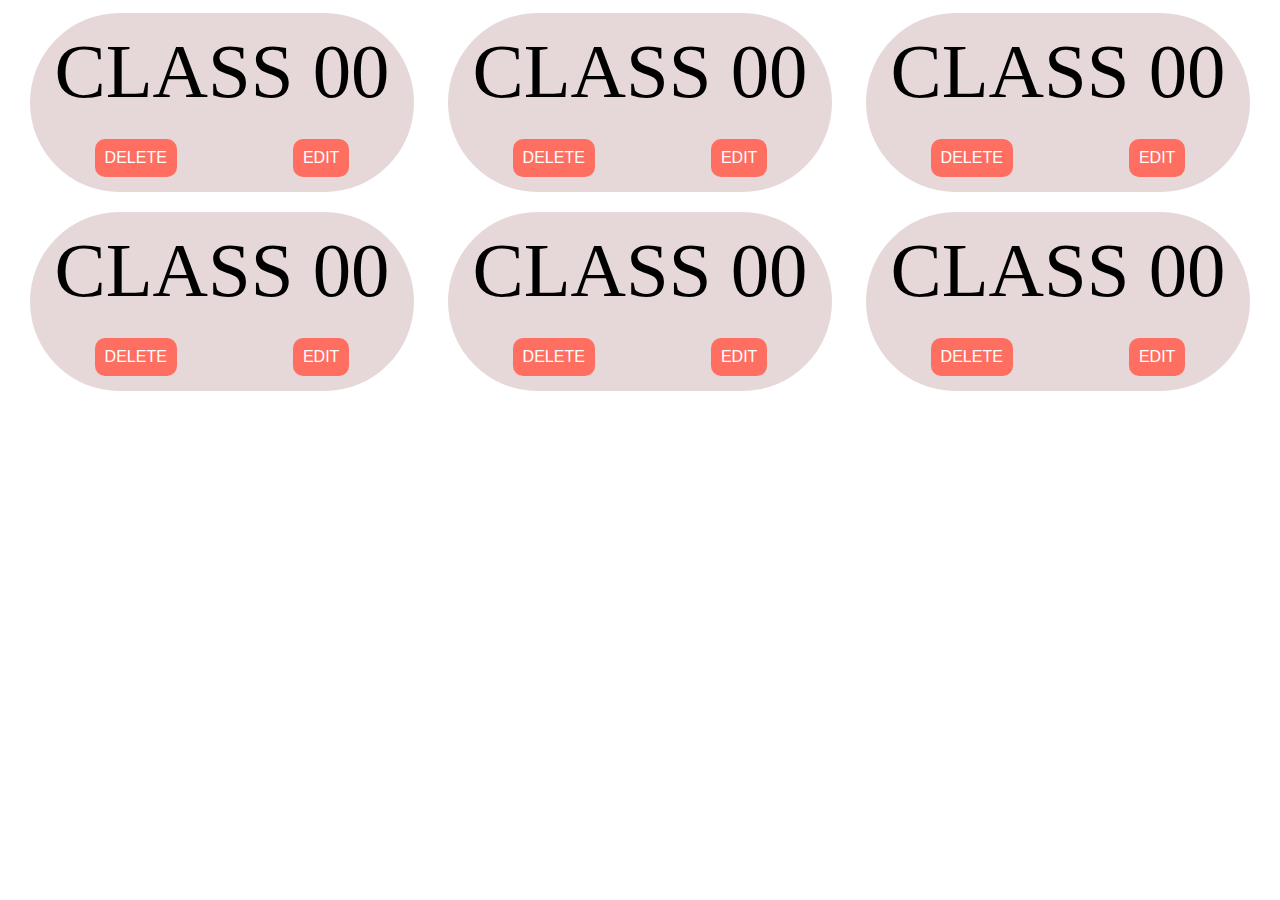
==== HTML/admin-home.html @ bd64bcce "first commit" ====
<!DOCTYPE html>
<html lang="en">
<head>
  <meta charset="UTF-8">
  <meta name="viewport" content="width=device-width, initial-scale=1.0">
  <title>Combine Groups</title>

  <link rel="stylesheet" href="../CSS/admin-home.css">

</head>
<body>
  
  <div class="flex-box">


    <div class="group-wrapper">
      <div class="boundary">
        <div class="name-sec">CLASS 00</div>
  
        <div class="btn-sec">
          <button>DELETE</button>
          <button>EDIT</button>
        </div>
      </div>
    </div>

    <div class="group-wrapper">
      <div class="boundary">
        <div class="name-sec">CLASS 00</div>
  
        <div class="btn-sec">
          <button>DELETE</button>
          <button>EDIT</button>
        </div>
      </div>
    </div>

    <div class="group-wrapper">
      <div class="boundary">
        <div class="name-sec">CLASS 00</div>
  
        <div class="btn-sec">
          <button>DELETE</button>
          <button>EDIT</button>
        </div>
      </div>
    </div>

    <div class="group-wrapper">
      <div class="boundary">
        <div class="name-sec">CLASS 00</div>
  
        <div class="btn-sec">
          <button>DELETE</button>
          <button>EDIT</button>
        </div>
      </div>
    </div>

    <div class="group-wrapper">
      <div class="boundary">
        <div class="name-sec">CLASS 00</div>
  
        <div class="btn-sec">
          <button>DELETE</button>
          <button>EDIT</button>
        </div>
      </div>
    </div>

    <div class="group-wrapper">
      <div class="boundary">
        <div class="name-sec">CLASS 00</div>
  
        <div class="btn-sec">
          <button>DELETE</button>
          <button>EDIT</button>
        </div>
      </div>
    </div>


    
  </div>

</body>
</html>
---- CSS/admin-home.css ----
.flex-box{
  display: grid;
  grid-template-columns: 1fr 1fr 1fr;
  grid-row-gap: 20px;
  padding: 5px;
  place-items: center;
}

.a{
  display: flex;
  align-items: center;
  justify-content: center;
}

.boundary{
  display: flex;
  justify-content: center;
  align-items: center;
  flex-direction: column;
  background-color: #e6d8d8;
  padding: 10px;
  border-radius: 1000px;
  overflow: hidden;
}
.group-wrapper{
  display: inline-block;
  width: 30vmax;
}
.name-sec{
  padding: 5px;
  margin-bottom: 1vmax;
  font-size: 6vmax;
}
.btn-sec{
  padding: 5px;
  display: flex;
  justify-content: space-between;
  width: 70%;
}
.btn-sec button{
  padding: 10px;
  background-color: #ff6f61;
  border: none;
  color: #fff;
  border-radius: 10px;
  font-size: 1.25vmax;
}


@media (max-width : 980px) {
  .flex-box{
    grid-template-columns: 1fr;
  }
  .name-sec{
    padding: 5px;
    margin-bottom: 1vmax;
    font-size: 5vmax;
  }
  .group-wrapper{
    display: inline-block;
    width: 40vmax;
  }
  .btn-sec button{
    padding: 10px;
    background-color: #ff6f61;
    border: none;
    color: #fff;
    border-radius: 10px;
    font-size: 1.5vmax;
  }
}
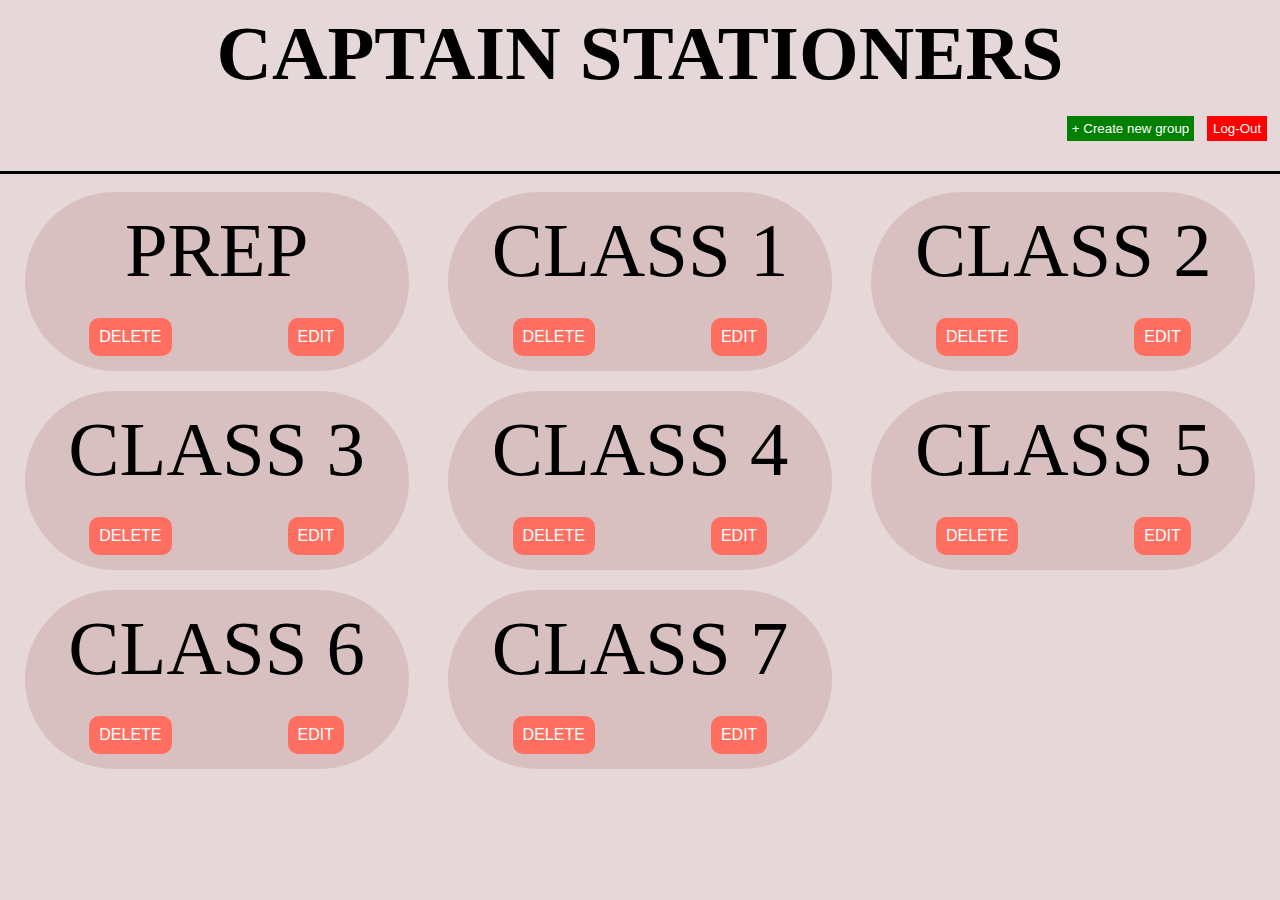
==== commit c068c3fe: "fix admin home page" ====
--- a/HTML/admin-home.html
+++ b/HTML/admin-home.html
@@ -5,74 +5,29 @@
   <meta name="viewport" content="width=device-width, initial-scale=1.0">
   <title>Combine Groups</title>
 
+
+  <link rel="stylesheet" href="../CSS/nav-bar.css">
   <link rel="stylesheet" href="../CSS/admin-home.css">
 
 </head>
 <body>
+
+
+  <div class="nav-bar">
+    <div class="nav-name-sec">CAPTAIN STATIONERS</div>
+    <div class="nav-btn-sec">
+      <button class="new-group-btn">+ Create new group</button>
+      <button class="log-out-btn">Log-Out</button>
+    </div>
+  </div>
   
   <div class="flex-box">
 
-
     <div class="group-wrapper">
       <div class="boundary">
-        <div class="name-sec">CLASS 00</div>
+        <div class="admin-name-sec">PREP</div>
   
-        <div class="btn-sec">
-          <button>DELETE</button>
-          <button>EDIT</button>
-        </div>
-      </div>
-    </div>
-
-    <div class="group-wrapper">
-      <div class="boundary">
-        <div class="name-sec">CLASS 00</div>
-  
-        <div class="btn-sec">
-          <button>DELETE</button>
-          <button>EDIT</button>
-        </div>
-      </div>
-    </div>
-
-    <div class="group-wrapper">
-      <div class="boundary">
-        <div class="name-sec">CLASS 00</div>
-  
-        <div class="btn-sec">
-          <button>DELETE</button>
-          <button>EDIT</button>
-        </div>
-      </div>
-    </div>
-
-    <div class="group-wrapper">
-      <div class="boundary">
-        <div class="name-sec">CLASS 00</div>
-  
-        <div class="btn-sec">
-          <button>DELETE</button>
-          <button>EDIT</button>
-        </div>
-      </div>
-    </div>
-
-    <div class="group-wrapper">
-      <div class="boundary">
-        <div class="name-sec">CLASS 00</div>
-  
-        <div class="btn-sec">
-          <button>DELETE</button>
-          <button>EDIT</button>
-        </div>
-      </div>
-    </div>
-
-    <div class="group-wrapper">
-      <div class="boundary">
-        <div class="name-sec">CLASS 00</div>
-  
-        <div class="btn-sec">
+        <div class="admin-btn-sec">
           <button>DELETE</button>
           <button>EDIT</button>
         </div>
@@ -80,7 +35,91 @@
     </div>
 
 
-    
+    <div class="group-wrapper">
+      <div class="boundary">
+        <div class="admin-name-sec">CLASS 1</div>
+  
+        <div class="admin-btn-sec">
+          <button>DELETE</button>
+          <button>EDIT</button>
+        </div>
+      </div>
+    </div>
+
+
+    <div class="group-wrapper">
+      <div class="boundary">
+        <div class="admin-name-sec">CLASS 2</div>
+  
+        <div class="admin-btn-sec">
+          <button>DELETE</button>
+          <button>EDIT</button>
+        </div>
+      </div>
+    </div>
+
+
+    <div class="group-wrapper">
+      <div class="boundary">
+        <div class="admin-name-sec">CLASS 3</div>
+  
+        <div class="admin-btn-sec">
+          <button>DELETE</button>
+          <button>EDIT</button>
+        </div>
+      </div>
+    </div>
+
+
+    <div class="group-wrapper">
+      <div class="boundary">
+        <div class="admin-name-sec">CLASS 4</div>
+  
+        <div class="admin-btn-sec">
+          <button>DELETE</button>
+          <button>EDIT</button>
+        </div>
+      </div>
+    </div>
+
+
+    <div class="group-wrapper">
+      <div class="boundary">
+        <div class="admin-name-sec">CLASS 5</div>
+  
+        <div class="admin-btn-sec">
+          <button>DELETE</button>
+          <button>EDIT</button>
+        </div>
+      </div>
+    </div>
+
+
+    <div class="group-wrapper">
+      <div class="boundary">
+        <div class="admin-name-sec">CLASS 6</div>
+  
+        <div class="admin-btn-sec">
+          <button>DELETE</button>
+          <button>EDIT</button>
+        </div>
+      </div>
+    </div>
+
+
+    <div class="group-wrapper">
+      <div class="boundary">
+        <div class="admin-name-sec">CLASS 7</div>
+  
+        <div class="admin-btn-sec">
+          <button>DELETE</button>
+          <button>EDIT</button>
+        </div>
+      </div>
+    </div>
+
+   
+
   </div>
 
 </body>
--- a/CSS/nav-bar.css
+++ b/CSS/nav-bar.css
@@ -0,0 +1,98 @@
+.nav-bar{
+  display: flex;
+  justify-content: center;
+  align-items: center;
+  flex-direction: column;
+  padding: 0vmax;
+  padding-bottom: 2vmax;
+  overflow: hidden;
+  background-color: #e6d8d8;
+  border-bottom: 3px solid black;
+}
+
+.nav-name-sec{
+  font-size: 6vmax;
+  font-weight: bolder;
+  margin-bottom: 1vmax;
+  padding: 0;
+  padding-top: 10px;
+}
+
+.nav-btn-sec{
+  display: flex;
+  justify-content: end;
+  width: 100%;
+  padding: 5px;
+}
+
+.new-group-btn{
+  background-color: green;
+  color: white;
+  border: none;
+  padding: 5px;
+  cursor: pointer;
+  transition: 0.3s ease-in-out;
+  margin-right: 1vmax;
+}
+.new-group-btn:hover{
+  box-shadow: 0 0 30px 2px rgb(25, 173, 25);
+  border-radius: 20px;
+  font-weight: bold;
+  padding: 5px 10px;
+}
+.log-out-btn{
+  background-color: red;
+  color: white;
+  border: none;
+  padding: 5px 6px;
+  margin-right: 1vmax;
+  cursor: pointer;
+  transition: 0.3s ease-in-out;
+}
+
+.log-out-btn:hover{
+  box-shadow: 0 0 30px 2px rgb(235, 44, 34);
+  border-radius: 20px;
+  font-weight: bold;
+  padding: 5px 10px;
+}
+
+
+@media (max-width : 980px) {
+
+  body{
+    padding: 0;
+    margin: 0;
+  }
+  .nav-name-sec{
+    display: flex;
+    align-items: center;
+    justify-content: center;
+    font-size: 3.5vmax;
+    width: 100%;
+    padding: 10px 3px;
+    padding-top: 20px;
+  }
+  .nav-btn-sec{
+    display: flex;
+    justify-content: end;
+    align-items: center;
+    padding: 0;
+  }
+
+  .new-group-btn{
+    font-size: 12px;
+    padding: 4px;
+  }
+  .log-out-btn{
+    font-size: 12px;
+    padding: 4px;
+  }
+
+  .nav-bar{
+    display: flex;
+    justify-content: center;
+    align-items: center;
+    padding-bottom: 1.5vmax;
+  }
+}--- a/CSS/admin-home.css
+++ b/CSS/admin-home.css
@@ -1,23 +1,30 @@
+body{
+  padding: 0;
+  margin: 0;
+  background-color: #e6d8d8;
+}
 .flex-box{
   display: grid;
   grid-template-columns: 1fr 1fr 1fr;
   grid-row-gap: 20px;
   padding: 5px;
   place-items: center;
+  margin-top: 1vmax;
+  
 }
 
-.a{
+/* .a{
   display: flex;
   align-items: center;
   justify-content: center;
-}
+} */
 
 .boundary{
   display: flex;
   justify-content: center;
   align-items: center;
   flex-direction: column;
-  background-color: #e6d8d8;
+  background-color: #d8c0c0;
   padding: 10px;
   border-radius: 1000px;
   overflow: hidden;
@@ -26,18 +33,18 @@
   display: inline-block;
   width: 30vmax;
 }
-.name-sec{
+.admin-name-sec{
   padding: 5px;
   margin-bottom: 1vmax;
   font-size: 6vmax;
 }
-.btn-sec{
+.admin-btn-sec{
   padding: 5px;
   display: flex;
   justify-content: space-between;
   width: 70%;
 }
-.btn-sec button{
+.admin-btn-sec button{
   padding: 10px;
   background-color: #ff6f61;
   border: none;
@@ -49,23 +56,29 @@
 
 @media (max-width : 980px) {
   .flex-box{
-    grid-template-columns: 1fr;
+    margin-top: 3vmax;
+    grid-template-columns: 1fr 1fr;
   }
-  .name-sec{
+  .admin-name-sec{
     padding: 5px;
     margin-bottom: 1vmax;
-    font-size: 5vmax;
+    font-size: 4vmax;
   }
   .group-wrapper{
     display: inline-block;
-    width: 40vmax;
+    width: 20vmax;
   }
-  .btn-sec button{
-    padding: 10px;
+  .admin-btn-sec{
+    display: flex;
+    justify-content: space-between;
+    width: 80%;
+  }
+  .admin-btn-sec button{
+    padding: 8px;
     background-color: #ff6f61;
     border: none;
     color: #fff;
     border-radius: 10px;
-    font-size: 1.5vmax;
+    font-size: 1.3vmax;
   }
 }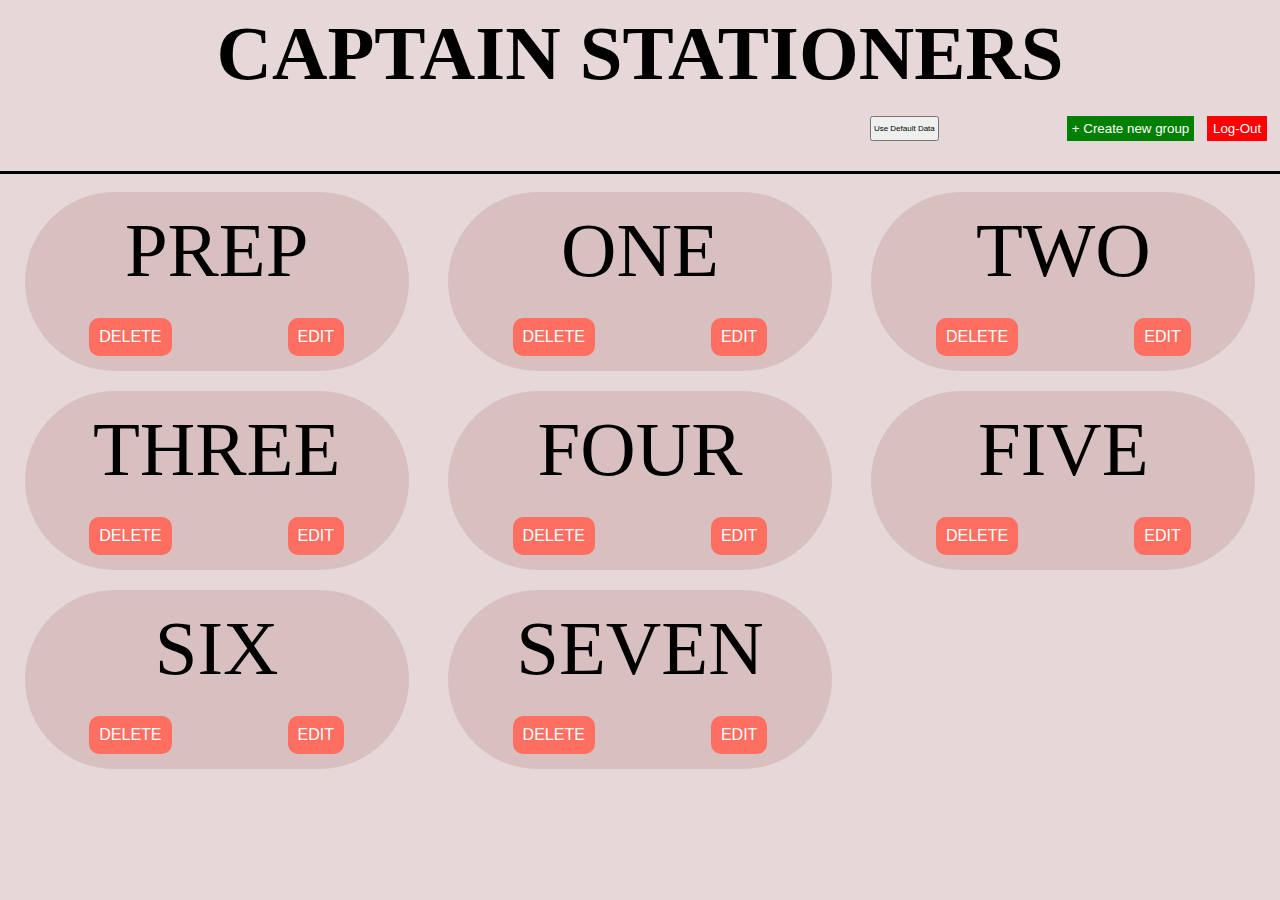
==== commit 9fc10382: "admin home done" ====
--- a/HTML/admin-home.html
+++ b/HTML/admin-home.html
@@ -3,7 +3,7 @@
 <head>
   <meta charset="UTF-8">
   <meta name="viewport" content="width=device-width, initial-scale=1.0">
-  <title>Combine Groups</title>
+  <title>Admin Home</title>
 
 
   <link rel="stylesheet" href="../CSS/nav-bar.css">
@@ -16,14 +16,15 @@
   <div class="nav-bar">
     <div class="nav-name-sec">CAPTAIN STATIONERS</div>
     <div class="nav-btn-sec">
+      <button class="default-data-btn" style="margin-right: 10vmax; font-size: 8px; padding: 2px;">Use Default Data</button>
       <button class="new-group-btn">+ Create new group</button>
       <button class="log-out-btn">Log-Out</button>
     </div>
   </div>
   
-  <div class="flex-box">
-
-    <div class="group-wrapper">
+  <div class="admin-flex-box">
+
+    <!-- <div class="group-wrapper">
       <div class="boundary">
         <div class="admin-name-sec">PREP</div>
   
@@ -116,11 +117,89 @@
           <button>EDIT</button>
         </div>
       </div>
-    </div>
-
+    </div> -->
+
+  </div>
+
+
+  <div id="admin-home-popup" class="hide-admin-popup"> 
+
+    <div class="admin-home-popup-name-div">
+      <p class="admin-home-popup-name-para"></p>
+      <div class="add-bookCopy-btns-div">
+        <button class="admin-home-popup-addbook-btn">+ ADD NEW BOOK</button>
+      </div>
+    </div>
+
+    <div class="admin-home-popup-table-div">
+      <table class="admin-home-table">
+        <thead class="admin-popup-table-head">
+          
+        </thead>
+        
+        <tbody class="admin-popup-table-body">
+          
+        </tbody>
+      </table>
+    </div>
+    
+
+
+    <div class="admin-home-popup-btn-div">
+      <button class="admin-popup-close-btn">Close</button>
+      <button class="admin-popup-save-btn">Save Changes</button>
+    </div>
+    
+  </div>
+
+
+  <div id="admin-home-delete-popup" class="hide-admin-delete-popup"> 
    
-
-  </div>
-
+   <div class="admin-delete-popup-content"></div>
+   <div class="admin-home-delete-btn-div">
+    <button class="admin-delete-popup-delete-btn">DELETE</button>
+    <button class="admin-delete-popup-cancel-btn">CANCEL</button>
+   </div>
+   
+  </div>
+  
+
+  <div id="admin-home-addBook-popup" class="hide-admin-addBook-popup">
+    <div class="newBookForm-div">
+      <div class="newBook-form-name-div">
+        <p>Book Name</p>
+        <input type="text" placeholder="enter book name" class="newBook-name-input">
+      </div>
+
+      <div class="newBook-form-pub-div">
+        <p>Publisher</p>
+        <input type="text" placeholder="enter publisher name" class="newBook-publisher-input">
+      </div>
+
+      <div class="newBook-form-quantity-div">
+        <p>Quantity</p>
+        <input type="text" placeholder="enter quantity" class="newBook-quantity-input">
+      </div>
+
+      <div class="newBook-form-price-div">
+        <p>Price</p>
+        <input type="text" placeholder="enter book price" class="newBook-price-input">
+      </div>
+    </div>
+
+    <div class="err-div">
+      <p class="error-msg"></p>
+    </div>
+
+    <div class="admin-home-addBook-btn-div">
+      <button class="admin-addBook-popup-cancel-btn">Cancel</button>
+      <button class="admin-home-addBook-btn">Add Book</button>
+    </div>
+
+    
+  </div>
+  
+
+  <script type="module" src="../JS/admin-home.js"></script>
 </body>
 </html>--- a/CSS/admin-home.css
+++ b/CSS/admin-home.css
@@ -3,7 +3,7 @@
   margin: 0;
   background-color: #e6d8d8;
 }
-.flex-box{
+.admin-flex-box{
   display: grid;
   grid-template-columns: 1fr 1fr 1fr;
   grid-row-gap: 20px;
@@ -13,11 +13,6 @@
   
 }
 
-/* .a{
-  display: flex;
-  align-items: center;
-  justify-content: center;
-} */
 
 .boundary{
   display: flex;
@@ -53,9 +48,252 @@
   font-size: 1.25vmax;
 }
 
+.admin-home-remove-btn{
+  cursor: pointer;
+  color: red;
+}
+
+
+.hide-admin-popup {
+  display: none;
+}
+
+#admin-home-popup{
+  position: absolute;
+  top: 50%;
+  left: 50%;
+  transform: translate(-50%, -25%);
+  background-color: white;
+  padding: 20px;
+  border: 1px solid #ddd;
+  background-color:#ebe2e2;
+  border: 1px solid #000000;
+  box-shadow: 0 0 20px black;
+}
+
+
+.admin-home-popup-name-div{
+  display: flex;
+  align-items: center;
+  justify-content: space-between;
+  margin-bottom: 1vmax;
+}
+.admin-home-popup-name-para{
+  padding: 0;
+  margin: 0;
+  font-size: 20px;
+  margin-left: 10px;
+}
+
+.admin-home-popup-addbook-btn{
+  padding: 3px 5px;
+  font-size: 11px;
+  font-weight: bold;
+  background-color: blue;
+  color: #fff;
+  border: none;
+  cursor: pointer;
+}
+.add-bookCopy-btns-div{
+  justify-content: space-between;
+  align-items: center;
+}
+.admin-home-popup-table-div{
+  display: flex;
+  align-items: center;
+  justify-content: center;
+  margin-bottom: 2vmax;
+}
+
+.admin-home-popup-btn-div{
+  display: flex;
+  align-items: center;
+  justify-content: space-between;
+}
+
+
+.admin-home-table{
+  text-align: center;
+  border: 1px solid black;
+  background-color: #d3c0c0;
+}
+
+.admin-home-name-col
+{
+  font-size: 14px;
+  text-align: left;
+}
+.admin-home-pub-col{
+  font-size: 10px;
+}
+
+
+.admin-popup-table-head{
+  background-color: #000000;
+  color: #fff;
+  border-bottom: 2px solid red;
+  font-size: 1.17vmax;
+}
+
+.admin-popup-table-body td{
+  border-bottom: 1px solid black;
+}
+
+
+.admin-delete-popup-content{
+  margin-bottom: 3vmax;
+  display: flex;
+  justify-content: center;
+  align-items: center;
+}
+
+
+.hide-admin-addBook-popup,
+.hide-admin-delete-popup{
+  display: none;
+}
+
+.admin-delete-popup-cancel-btn,
+.admin-delete-popup-delete-btn{
+  padding: 5px;
+  cursor: pointer;
+}
+
+.admin-delete-popup-delete-btn{
+  background-color: red;
+  color: white;
+  border: none;
+}
+
+.admin-delete-popup-cancel-btn{
+  background-color: green;
+  color: white;
+  border: none;
+}
+
+.admin-home-delete-btn-div{
+  display: flex;
+  justify-content: space-between;
+}
+.admin-home-popup-table-publisher{
+  font-size: 12px;
+}
+
+
+#admin-home-delete-popup{
+  position: absolute;
+  top: 50%;
+  left: 50%;
+  transform: translate(-50%, -25%);
+  padding: 20px;
+  border: 1px solid #d6cece;
+  background-color:#e6dede;
+  border: 1px solid #000000;
+  box-shadow: 0 0 20px black;
+  font-size: 20px;
+}
+
+
+
+.admin-popup-close-btn{
+  padding: 5px 7px;
+  font-size: 14px;
+  font-weight: bold;
+  background-color: red;
+  color: #fff;
+  border: none; 
+  border-radius: 10px;
+  cursor: pointer;
+}
+
+.admin-popup-save-btn{
+  padding: 5px 7px;
+  font-size: 14px;
+  font-weight: bold;
+  background-color: green;
+  color: #fff;
+  border: none; 
+  border-radius: 10px;
+  cursor: pointer;
+}
+
+
+#admin-home-addBook-popup{
+  position: absolute;
+  top: 50%;
+  left: 50%;
+  transform: translate(-50%, -25%);
+  padding: 20px;
+  border: 1px solid #d6cece;
+  background-color:#e6dede;
+  border: 1px solid #000000;
+  box-shadow: 0 0 20px black;
+  font-size: 20px;
+}
+
+.newBook-form-name-div,
+.newBook-form-pub-div,
+.newBook-form-quantity-div,
+.newBook-form-price-div{
+  display: flex;
+  justify-content: space-between;
+  align-items: center;
+  font-size: 13px;
+}
+
+.newBook-form-name-div p,
+.newBook-form-pub-div p,
+.newBook-form-quantity-div p,
+.newBook-form-price-div p{
+  margin-right: 1vmax;
+}
+
+
+.admin-home-addBook-btn-div{
+  display: flex;
+  align-items: center;
+  justify-content: space-between;
+}
+
+.err-div{
+  display: flex;
+  align-items: center;
+  justify-content: center;
+  margin-bottom: 1vmax;
+}
+.error-msg{
+  padding: 0;
+  margin: 0;
+  color: red;
+  font-weight: bold;
+  font-size: 10px;
+}
+
+.admin-addBook-popup-cancel-btn,
+.admin-home-addBook-btn {
+  padding: 2px 4px;
+  margin: 0;
+  border: none;
+  color: #fff;
+  
+}
+
+.admin-addBook-popup-cancel-btn{
+  background-color: red;
+}
+
+.admin-home-addBook-btn {
+  background-color: green;
+}
+
+
+
+
+
+
 
 @media (max-width : 980px) {
-  .flex-box{
+  .admin-flex-box{
     margin-top: 3vmax;
     grid-template-columns: 1fr 1fr;
   }
@@ -81,4 +319,71 @@
     border-radius: 10px;
     font-size: 1.3vmax;
   }
+  .admin-popup-table-head{
+    /* font-size: 1.15vmax; */
+    font-size: 1.25vmax;
+  }
+  .admin-home-popup-table-publisher{
+    font-size: 11px;
+  }
+  .admin-home-name-col
+  {
+    font-size: 11px;
+  }
+  .admin-delete-popup-content{
+    margin-bottom: 4vmax;
+  }
+  #admin-home-popup{
+    font-size: 13px;
+    top: 50%;
+    left: 50%;
+    transform: translate(-50%, -50%);
+    width: 90%;
+    background-color: white;
+    padding: 20px;
+    border: 1px solid #ddd;
+    background-color:#ebe2e2;
+    border: 1px solid #000000;
+    box-shadow: 0 0 20px black;
+  }
+
+
+  #admin-home-delete-popup{
+    position: absolute;
+    top: 50%;
+    left: 50%;
+    width: 50%;
+    transform: translate(-50%, -50%);
+    padding: 20px;
+    border: 1px solid #d6cece;
+    background-color:#e6dede;
+    border: 1px solid #000000;
+    box-shadow: 0 0 20px black;
+    font-size: 15px;
+  }
+
+
+  #admin-home-addBook-popup{
+    position: absolute;
+    top: 50%;
+    left: 50%;
+    transform: translate(-50%, -50%);
+    width: 80%;
+    padding: 20px;
+    border: 1px solid #d6cece;
+    background-color:#e6dede;
+    border: 1px solid #000000;
+    box-shadow: 0 0 20px black;
+    font-size: 20px;
+  }
+  .admin-home-addBook-btn-div{
+    margin-top: 4vmax;
+    justify-content: space-evenly;
+  }
+
+  .admin-addBook-popup-cancel-btn,
+  .admin-home-addBook-btn {
+    padding: 5px 6px;
+    font-weight: bold;    
+  }
 }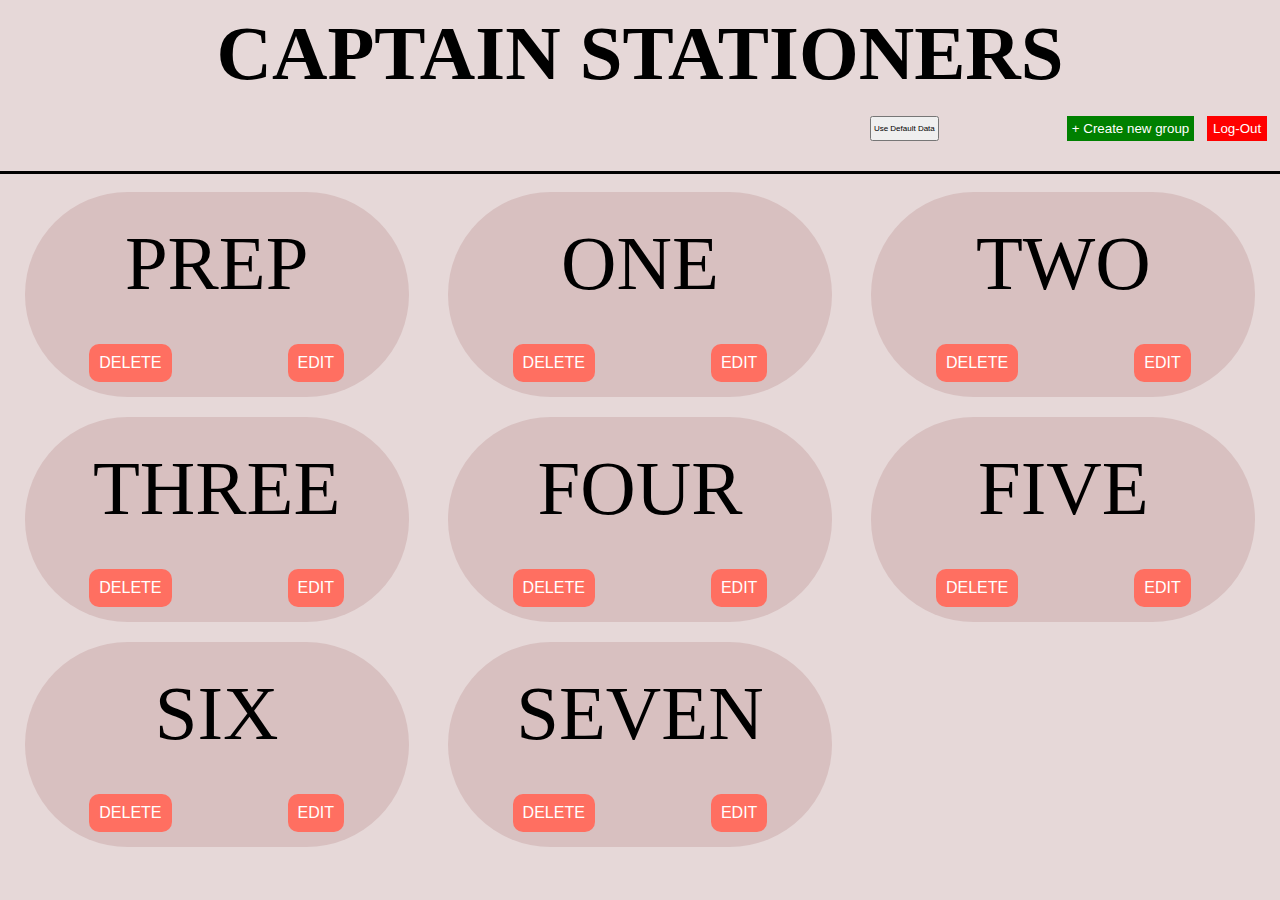
==== commit 99dad545: "sales page 80%" ====
--- a/HTML/admin-home.html
+++ b/HTML/admin-home.html
@@ -118,6 +118,7 @@
         </div>
       </div>
     </div> -->
+
 
   </div>
 
@@ -185,6 +186,15 @@
         <p>Price</p>
         <input type="text" placeholder="enter book price" class="newBook-price-input">
       </div>
+
+      <div class="newBook-form-type-div">
+          
+        <p>Type</p>
+        <select class="newBook-type-input">
+          <option value="book">BOOK</option>
+          <option value="copy">COPY</option>
+        </select>
+      </div>
     </div>
 
     <div class="err-div">
@@ -198,6 +208,99 @@
 
     
   </div>
+
+
+
+
+
+
+
+
+  <div id="add-newBook-form-div" class="hide-create-new-group-popup">
+
+    <div class="a-wrapper">
+
+
+      <div class="add-newBook-form-name-div">
+        <div class="group-name-and-input-div">
+          <p class="newGroup-form-name-p">Group Name</p>
+          <input type="text" placeholder="enter group name" class="add-newBook-name-input">
+        </div>
+        
+        <div class="name-err-msg-div"></div>
+      </div>
+  
+      <div class="form-newBook-details-div">
+  
+        <div class="input-newBook-divs">
+          <div class="up-newBookForm-div">
+            <div class="newBook-details-form-name-div">
+              <p>Name</p>
+              <input type="text" placeholder="enter book name" class="newBook-form-name-input">
+            </div>
+      
+            <div class="newBook-details-form-pub-div">
+              <p>Publisher</p>
+              <input type="text" placeholder="enter publisher name" class="newBook-form-publisher-input">
+            </div>
+
+
+            
+          </div>
+    
+          <div class="down-newBookForm-div">
+            <div class="newBook-details-form-quantity-div">
+              <p>Quantity</p>
+              <input type="number" placeholder="enter quantity" class="newBook-form-quantity-input">
+            </div>
+      
+            <div class="newBook-details-form-price-div">
+              <p>Price</p>
+              <input type="number" placeholder="enter price" class="newBook-form-price-input">
+            </div>
+          </div>
+        </div>
+        
+        <div class="newBook-details-form-type-div">
+          
+          <p>Type</p>
+          <select class="newBook-form-type-input">
+            <option value="book">BOOK</option>
+            <option value="copy">COPY</option>
+          </select>
+        </div>
+
+        <div class="newBook-details-error-div"></div>
+
+        <div class="form-newBook-add-btn-div">
+          <button class="form-newBook-add-btn">ADD BOOK</button>
+        </div>
+  
+      </div>
+  
+      <div class="form-newBook-tableOfBooks-div">
+        <table class="form-newBooks-table">
+          <thead class="admin-newGroup-tempBooks-table-head">
+          </thead>
+          
+          <tbody class="admin-newGroup-tempBooks-table-body">
+            
+          </tbody>
+        </table>
+      </div>
+  
+  
+      <div class="final-newBook-error-div"></div>
+      
+      <div class="create-group-button-div">
+        <button class="newBook-close-btn">Close</button>
+        <button class="newBook-form-save-btn">Save Group</button>
+      </div>
+
+    </div>
+
+  </div>
+
   
 
   <script type="module" src="../JS/admin-home.js"></script>
--- a/CSS/admin-home.css
+++ b/CSS/admin-home.css
@@ -10,7 +10,6 @@
   padding: 5px;
   place-items: center;
   margin-top: 1vmax;
-  
 }
 
 
@@ -29,9 +28,11 @@
   width: 30vmax;
 }
 .admin-name-sec{
-  padding: 5px;
+  padding: 18px;
   margin-bottom: 1vmax;
   font-size: 6vmax;
+  word-break: break-word;
+  
 }
 .admin-btn-sec{
   padding: 5px;
@@ -46,9 +47,11 @@
   color: #fff;
   border-radius: 10px;
   font-size: 1.25vmax;
-}
-
-.admin-home-remove-btn{
+  cursor: pointer;
+}
+
+.admin-home-remove-btn,
+.admin-home-newGroup-remove-btn{
   cursor: pointer;
   color: red;
 }
@@ -60,10 +63,9 @@
 
 #admin-home-popup{
   position: absolute;
-  top: 50%;
+  top: 20%;
   left: 50%;
-  transform: translate(-50%, -25%);
-  background-color: white;
+  transform: translateX(-50%);
   padding: 20px;
   border: 1px solid #ddd;
   background-color:#ebe2e2;
@@ -112,7 +114,8 @@
 }
 
 
-.admin-home-table{
+.admin-home-table,
+.form-newBooks-table{
   text-align: center;
   border: 1px solid black;
   background-color: #d3c0c0;
@@ -128,14 +131,16 @@
 }
 
 
-.admin-popup-table-head{
+.admin-popup-table-head,
+.admin-newGroup-tempBooks-table-head{
   background-color: #000000;
   color: #fff;
   border-bottom: 2px solid red;
   font-size: 1.17vmax;
 }
 
-.admin-popup-table-body td{
+.admin-popup-table-body td,
+.admin-newGroup-tempBooks-table-body td{
   border-bottom: 1px solid black;
 }
 
@@ -234,7 +239,8 @@
 .newBook-form-name-div,
 .newBook-form-pub-div,
 .newBook-form-quantity-div,
-.newBook-form-price-div{
+.newBook-form-price-div,
+.newBook-form-type-div{
   display: flex;
   justify-content: space-between;
   align-items: center;
@@ -244,7 +250,8 @@
 .newBook-form-name-div p,
 .newBook-form-pub-div p,
 .newBook-form-quantity-div p,
-.newBook-form-price-div p{
+.newBook-form-price-div p,
+.newBook-form-type-div p{
   margin-right: 1vmax;
 }
 
@@ -285,6 +292,194 @@
 .admin-home-addBook-btn {
   background-color: green;
 }
+
+
+
+
+
+
+
+
+/* =============================== */
+/* =============================== */
+/* =============================== */
+
+
+.form-newBook-details-div{
+  border-radius: 30px;
+  display: flex;
+  align-items: center;
+  place-items: center;
+  flex-direction: column;
+  padding: 1vmax;
+  background-color: #c7a9a9;
+  width: 95%;
+  overflow: hidden;
+}
+
+.input-newBook-divs{
+  display: flex;
+  align-items: center;
+  justify-content: space-evenly;
+  padding: 1vmax;
+  margin-bottom: 0vmax;
+}
+.input-newBook-divs p{
+  padding: 0;
+  margin: 0;
+  margin-bottom: 1vmax;
+  font-size: 1.3vmax;
+}
+
+.newBook-form-quantity-input,
+.newBook-form-price-input{
+  width: 12vmax;
+}
+
+.newBook-details-form-type-div{
+  display: flex;
+  align-items: center;
+  justify-content: center;
+  margin-bottom: 2vmax;
+}
+.newBook-form-type-input{
+  margin-left: 1vmax;
+}
+
+.newBook-details-form-name-div,
+.newBook-details-form-quantity-div{
+  margin-bottom: 2vmax;
+}
+
+.group-name-and-input-div{
+  display: flex;
+  align-items: center;
+  justify-content: space-evenly;
+  width: 95%;
+}
+
+.name-err-msg-div,
+.newBook-details-error-div,
+.final-newBook-error-div{
+  display: flex;
+  justify-content: center;
+  align-items: center;
+  color: red;
+  font-size: 13px;
+  font-weight: bold;
+  margin-bottom: 1vmax;
+}
+
+.up-newBookForm-div{
+  margin-right: 1vmax;
+}
+
+.form-newBook-tableOfBooks-div{
+  display: flex;
+  justify-content: center;
+  align-items: center;
+  margin-top: 1vmax;
+}
+
+#add-newBook-form-div{
+  align-items: center;
+  justify-content: center;
+  width:35%;
+  padding: 2vmax;
+  position: absolute;
+  top: 50%;
+  left: 50%;
+  transform: translate(-50%, -50%);
+  background-color: #ebe2e2;;
+  border: 1px solid black;
+  box-shadow: 0 0 20px black;
+}
+
+.create-group-button-div{
+  margin-top: 1vmax;
+  margin-bottom: 1vmax;
+  display: flex;
+  align-items: center;
+  justify-content: space-evenly;
+  width: 90%;
+}
+
+
+.hide-create-new-group-popup{
+  display: none;
+}
+
+.final-newBook-error-div{
+  margin-top: 1vmax;
+  margin-bottom: 2vmax;
+}
+
+
+.form-newBook-add-btn{
+  background-color: blue;
+  border: none;
+  color: white;
+  font-weight: bold;
+  padding: 5px;
+  border-radius: 5px;
+  margin-bottom: 1vmax;
+  cursor: pointer;
+}
+
+.newBook-close-btn{
+  background-color: red;
+  border: none;
+  color: #fff;
+  font-weight: bold;
+  font-size: 16px;
+  padding: 4px;
+  border-radius: 5px;
+  cursor: pointer;
+}
+
+
+.newBook-form-save-btn{
+  background-color: green;
+  border: none;
+  color: #fff;
+  font-weight: bold;
+  font-size: 14px;
+  padding: 4px 6px;
+  border-radius: 5px;
+  cursor: pointer;
+}
+
+
+.a-wrapper{
+  display: flex;
+  justify-content: center;
+  align-items: center;
+  flex-direction: column;
+}
+
+
+.add-newBook-name-input{
+  width: 50%;
+}
+/* =============================== */
+/* =============================== */
+/* =============================== */
+
+
+
+
+
+
+
+
+
+
+
+
+
+
+
+
 
 
 
@@ -319,9 +514,10 @@
     border-radius: 10px;
     font-size: 1.3vmax;
   }
-  .admin-popup-table-head{
-    /* font-size: 1.15vmax; */
-    font-size: 1.25vmax;
+
+  .admin-popup-table-head,
+  .admin-newGroup-tempBooks-table-head{
+    font-size: 1vmax;
   }
   .admin-home-popup-table-publisher{
     font-size: 11px;
@@ -335,9 +531,9 @@
   }
   #admin-home-popup{
     font-size: 13px;
-    top: 50%;
+    top: 10%;
     left: 50%;
-    transform: translate(-50%, -50%);
+    transform: translateX(-50%);
     width: 90%;
     background-color: white;
     padding: 20px;
@@ -345,6 +541,7 @@
     background-color:#ebe2e2;
     border: 1px solid #000000;
     box-shadow: 0 0 20px black;
+    position: fixed;
   }
 
 
@@ -364,7 +561,7 @@
 
 
   #admin-home-addBook-popup{
-    position: absolute;
+    position: fixed;
     top: 50%;
     left: 50%;
     transform: translate(-50%, -50%);
@@ -386,4 +583,77 @@
     padding: 5px 6px;
     font-weight: bold;    
   }
+
+/* =================================== */
+/* =================================== */
+/* =================================== */
+  #add-newBook-form-div{
+    padding: 1.5vmax;
+    width: 90%;
+    top: 10%;
+    left: 50%;
+    /* transform: translate(-50%, -30%); */
+    transform: translateX(-50%);
+    border-radius: 1vmax;
+  }
+
+  .input-newBook-divs p{
+    font-size: 1.7vmax;
+    font-weight: bold;
+  }
+
+  .name-err-msg-div,
+  .newBook-details-error-div,
+  .final-newBook-error-div{
+    font-size: 10px;
+  }
+
+  .newGroup-form-name-p{
+    font-weight: bold;
+    font-size: 13px;
+  }
+
+  .form-newBook-add-btn{
+    background-color: blue;
+    border: none;
+    color: white;
+    font-weight: bold;
+    padding: 4px 5px;
+    border-radius: 5px;
+  }
+
+  .newBook-close-btn{
+    background-color: red;
+    border: none;
+    color: #fff;
+    font-weight: bold;
+    font-size: 14px;
+    padding: 4px;
+    border-radius: 5px;
+    cursor: pointer;
+  }
+  .newBook-form-save-btn{
+    background-color: green;
+    border: none;
+    color: #fff;
+    font-weight: bold;
+    font-size: 14px;
+    padding: 4px;
+    border-radius: 5px;
+    cursor: pointer;
+  }
+
+  .create-group-button-div{
+    margin-top: 1vmax;
+    margin-bottom: 1vmax;
+    display: flex;
+    align-items: center;
+    justify-content: space-evenly;
+    width: 100%;
+  }
+
+  .newBook-form-name-input,
+  .newBook-form-publisher-input{
+    width: 85%;
+  }
 }